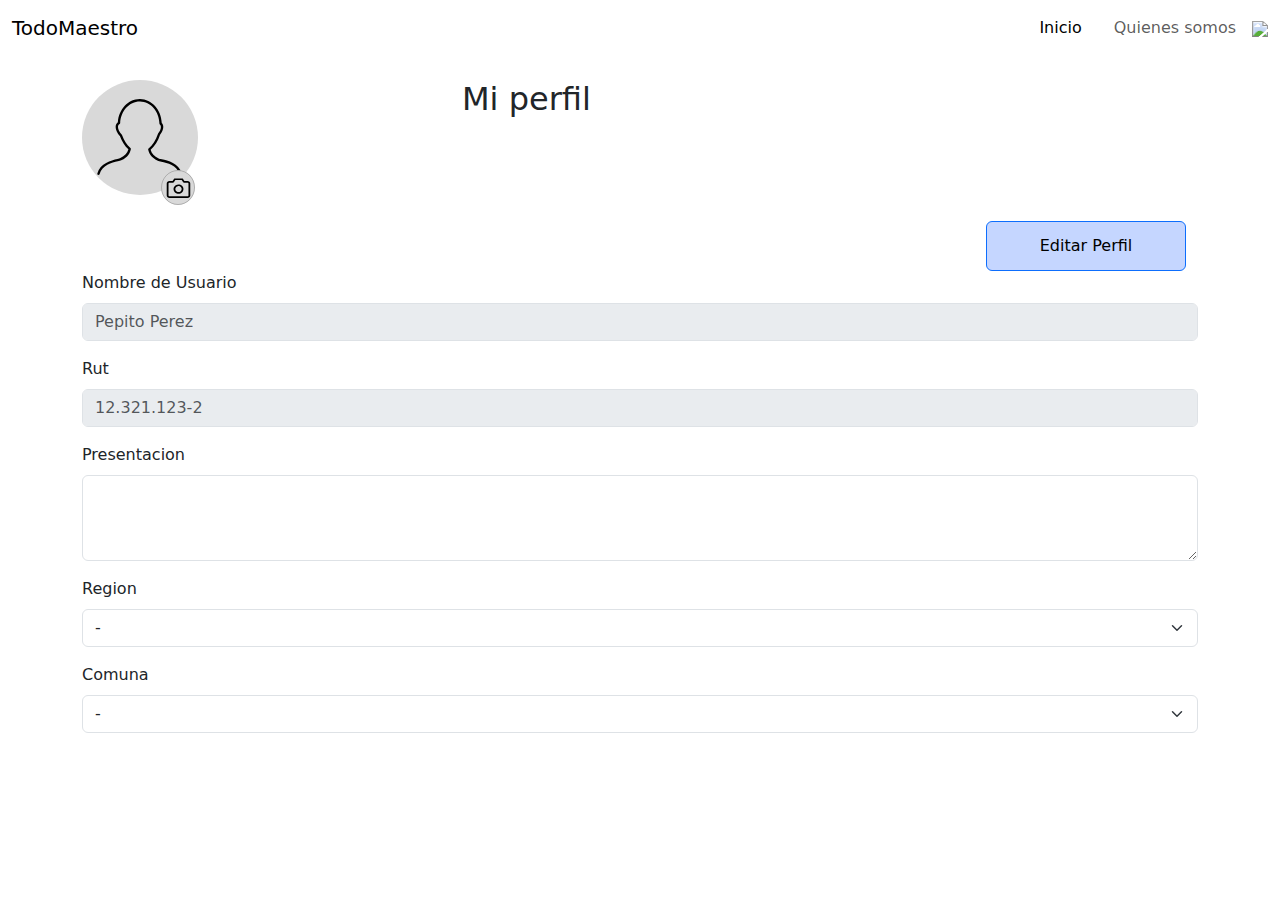
==== EP1/Perfil/perfil.html @ 9ac743e4 "Pre-Envio EP1" ====
<!DOCTYPE html>
<html>
    <head>
        <meta charset="utf-8">
        <meta http-equiv="X-UA-Compatible" content="IE=edge">
        <title></title>
        <meta name="description" content="">
        <meta name="viewport" content="width=device-width, initial-scale=1">

        <link href="https://cdn.jsdelivr.net/npm/bootstrap@5.3.3/dist/css/bootstrap.min.css" rel="stylesheet" integrity="sha384-QWTKZyjpPEjISv5WaRU9OFeRpok6YctnYmDr5pNlyT2bRjXh0JMhjY6hW+ALEwIH" crossorigin="anonymous">
        <script src="https://cdn.jsdelivr.net/npm/bootstrap@5.3.3/dist/js/bootstrap.bundle.min.js" integrity="sha384-YvpcrYf0tY3lHB60NNkmXc5s9fDVZLESaAA55NDzOxhy9GkcIdslK1eN7N6jIeHz" crossorigin="anonymous"></script>


        <link rel="stylesheet" href="/Perfil/css/styles.css">
    </head>

    <body>
        <header>
            <nav class="navbar navbar-expand-lg">
                <div class="container-fluid">
                    <a class="navbar-brand me-auto" href="/Nosotros/index.html">TodoMaestro</a>
                    <div class="offcanvas offcanvas-end" tabindex="-1" id="offcanvasNavbar"
                        aria-labelledby="offcanvasNavbarLabel">
                        <div class="offcanvas-header">
                            <h5 class="offcanvas-title" id="offcanvasNavbarLabel">TodoMaestro</h5>
                            <button type="button" class="btn-close" data-bs-dismiss="offcanvas" aria-label="Close"></button>
                        </div>
                        <div class="offcanvas-body">
                            <ul class="navbar-nav ms-auto">
                                <li class="nav-item">
                                    <a class="nav-link mx-lg-2 active" aria-current="page" href="/Nosotros/index.html">Inicio</a>
                                </li>
                                <li class="nav-item">
                                    <a class="nav-link mx-lg-2" href="/Nosotros/QuienesSomos.html">Quienes somos</a>
                                </li>
                            </ul>
                        </div>
                    </div>
                    <a href="#" class="login-button" data-bs-toggle="offcanvas" data-bs-target="#offcanvasRight" aria-controls="offcanvasRight" role="button"><img src="/img/user.svg" width="30"></a>
                    <button class="navbar-toggler pe-0" type="button" data-bs-toggle="offcanvas"
                        data-bs-target="#offcanvasNavbar" aria-controls="offcanvasNavbar" aria-label="Toggle navigation">
                        <span class="navbar-toggler-icon"></span>
                    </button>
                </div>
            </nav>
            <div class="offcanvas offcanvas-end" tabindex="-1" id="offcanvasRight" aria-labelledby="offcanvasRightLabel">
                <div class="offcanvas-header">
                    <h5 class="offcanvas-title" id="offcanvasRightLabel">Tu cuenta</h5>
                    <button type="button" class="btn-close" data-bs-dismiss="offcanvas" aria-label="Close"></button>
                </div>
                <div class="offcanvas-body">
                    <ul class="menu-user">
                        <li class="user-item"><a class="user-link mx-lg-2" href="/Perfil/perfil.html">Perfil</a></li>
                        
                    </ul>
                </div>
            </div>
        </header>

        <div class="container">
            <div class="row mt-4">
                <div class="col-4">
                    <img src="test.svg"  alt="">
                </div>
                <div class="col-8 l-5">
                    <h2>Mi perfil</h2>
                </div>
            </div>
            
            <div class="container text-center">
                <div class="row">
                    <div class="col-12 mt-3 text-end">
                        <button type="button" class="btn btn-primary" style="height:50px;width:200px; background-color: #C5D6FF; color: black;">Editar Perfil</button>
                    </div>
                    
                </div>
            </div>
        </div>

        <div class=" container justify-content-center">
            <div class="row">
                <div class="col-12 align-items-center">
                    <form class="align-items-center">
                        <form class="needs-validation" novalidate>
                            <div class="mb-3">
                              <label for="usuario" class="form-label">Nombre de Usuario</label>
                              <input type="text" class="form-control" id="usuario" name="usuario" placeholder="Pepito Perez" disabled>
                            </div>
                            <div class="mb-3">
                              <label for="rut" class="form-label">Rut</label>
                              <input type="text" class="form-control" id="rut" name="rut" placeholder="12.321.123-2" disabled>
                            </div>
                            <div class="mb-3">
                                <label for="" class="form-label">Presentacion</label>
                                <textarea class="form-control" name="" id="" rows="3"></textarea>
                            </div>
                            
                            <div class="mb-3">
                                <label for="region" class="form-label">Region</label>
                                <select class="form-select" id="region" name="region">
                                    <option>-</option>
                                    <option>Región de Arica y Parinacota</option>
                                    <option>Región de Tarapacá</option>
                                    <option>Región de Antofagasta</option>
                                    <option>Región de Atacama</option>
                                    <option>Región de Coquimbo</option>
                                    <option>Región de Valparaíso</option>
                                </select>
                            </div>
                            <div class="mb-3">
                                <label for="region" class="form-label">Comuna</label>
                                <select class="form-select" id="region" name="region">
                                    <option>-</option>
                                </select>
                            </div>
                        </form>
                    </form>
                </div>
            </div>

        </div>
        


        <script src="" async defer></script>
    </body>
</html>
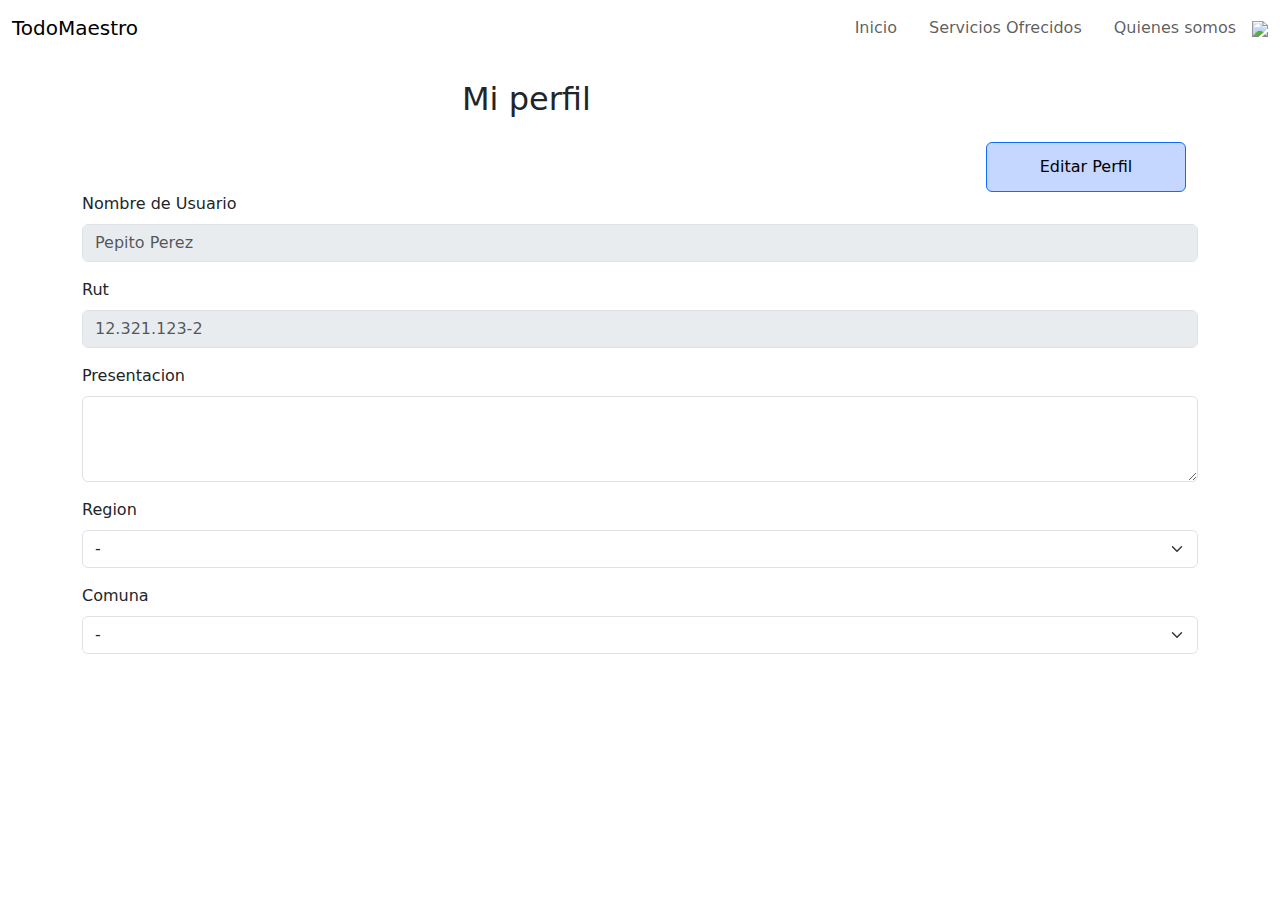
==== commit 028467d2: "Add files via upload" ====
--- a/EP1/Perfil/perfil.html
+++ b/EP1/Perfil/perfil.html
@@ -3,7 +3,7 @@
     <head>
         <meta charset="utf-8">
         <meta http-equiv="X-UA-Compatible" content="IE=edge">
-        <title></title>
+        <title>Mi perfil</title>
         <meta name="description" content="">
         <meta name="viewport" content="width=device-width, initial-scale=1">
 
@@ -18,7 +18,7 @@
         <header>
             <nav class="navbar navbar-expand-lg">
                 <div class="container-fluid">
-                    <a class="navbar-brand me-auto" href="/Nosotros/index.html">TodoMaestro</a>
+                    <a class="navbar-brand me-auto" href="/index.html">TodoMaestro</a>
                     <div class="offcanvas offcanvas-end" tabindex="-1" id="offcanvasNavbar"
                         aria-labelledby="offcanvasNavbarLabel">
                         <div class="offcanvas-header">
@@ -28,10 +28,13 @@
                         <div class="offcanvas-body">
                             <ul class="navbar-nav ms-auto">
                                 <li class="nav-item">
-                                    <a class="nav-link mx-lg-2 active" aria-current="page" href="/Nosotros/index.html">Inicio</a>
+                                    <a class="nav-link mx-lg-2" aria-current="page" href="/index.html">Inicio</a>
                                 </li>
                                 <li class="nav-item">
-                                    <a class="nav-link mx-lg-2" href="/Nosotros/QuienesSomos.html">Quienes somos</a>
+                                    <a class="nav-link mx-lg-2" href="/ServiciosOfrecidos/ServiciosOfrecidos.html">Servicios Ofrecidos</a>
+                                </li>
+                                <li class="nav-item">
+                                    <a class="nav-link mx-lg-2" href="/QuienesSomos/QuienesSomos.html">Quienes somos</a>
                                 </li>
                             </ul>
                         </div>
@@ -60,7 +63,7 @@
         <div class="container">
             <div class="row mt-4">
                 <div class="col-4">
-                    <img src="test.svg"  alt="">
+                    <img src="/img/userPerfil.svg"  alt="">
                 </div>
                 <div class="col-8 l-5">
                     <h2>Mi perfil</h2>
